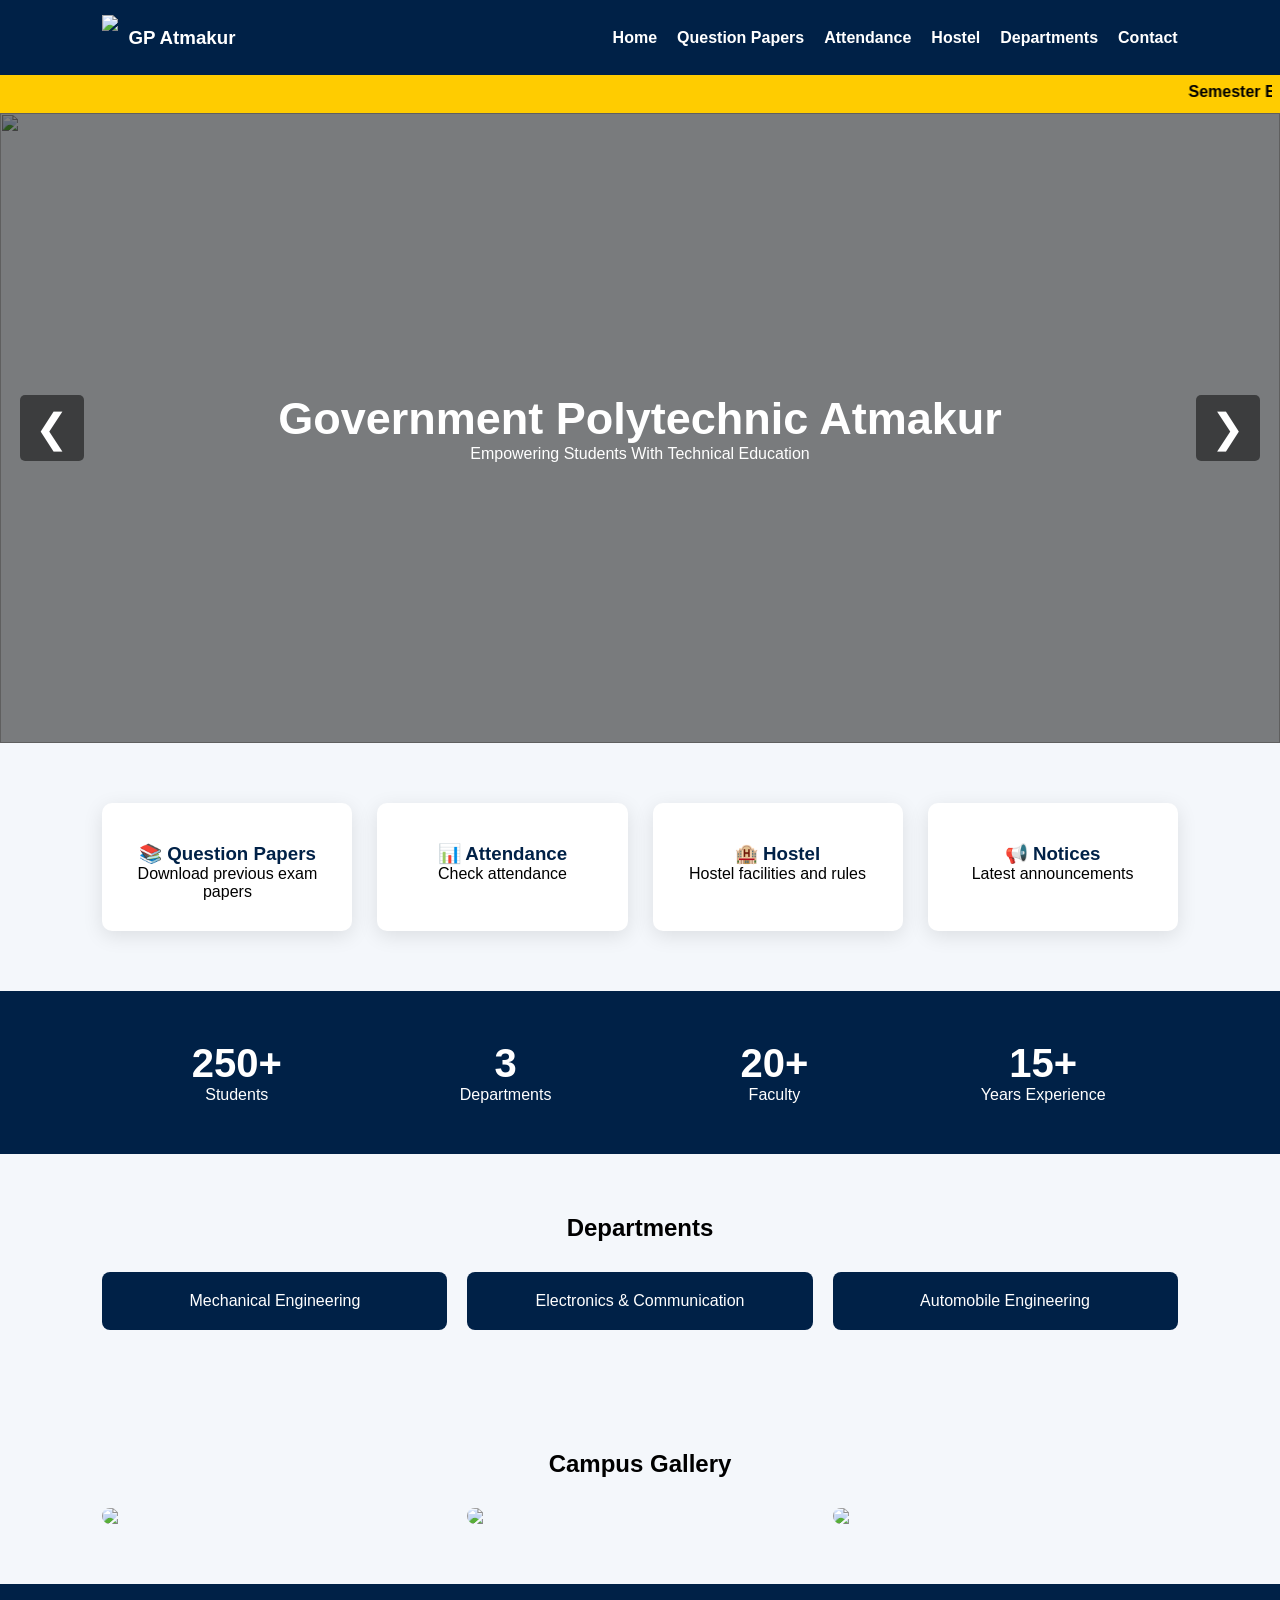
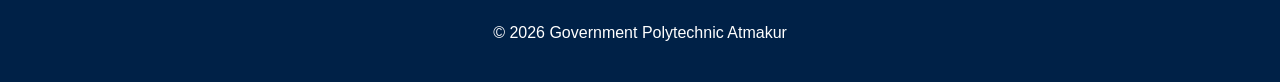
==== index.html @ b7f9ea3a "Update index.html" ====
<!DOCTYPE html>
<html lang="en">

<head>

<meta charset="UTF-8">
<meta name="viewport" content="width=device-width, initial-scale=1">

<title>Government Polytechnic Atmakur</title>

<style>

/* GLOBAL */

*{
margin:0;
padding:0;
box-sizing:border-box;
font-family:Arial;
}

body{
background:#f4f7fb;
}

/* HEADER */

header{
display:flex;
justify-content:space-between;
align-items:center;
padding:15px 8%;
background:#002147;
color:white;
}

.logo{
display:flex;
align-items:center;
gap:10px;
}

.logo img{
height:45px;
}

/* NAVIGATION */

nav{
display:flex;
gap:20px;
}

nav a{
color:white;
text-decoration:none;
font-weight:bold;
}

.menu-btn{
display:none;
font-size:25px;
cursor:pointer;
}

/* HERO SECTION */

.hero{
height:70vh;
background:url("https://drive.google.com/thumbnail?id=1NccmXEnCtZ9RWx8AcUL-6VL-9QDOipiY&sz=w2000") center/cover no-repeat;
display:flex;
align-items:center;
justify-content:center;
text-align:center;
color:white;
position:relative;
}

/* IMAGE SLIDER */

.slider{
position:absolute;
top:0;
left:0;
width:100%;
height:100%;
}

.slide{
position:absolute;
width:100%;
height:100%;
display:none;
}

.slide img{
width:100%;
height:100%;
object-fit:cover;
}

.slide.active{
display:block;
}

/* DARK OVERLAY */

.hero::after{
content:"";
position:absolute;
top:0;
left:0;
width:100%;
height:100%;
background:rgba(0,0,0,0.5);
}

/* HERO TEXT */

.hero-text{
position:relative;
z-index:2;
}

.hero h1{
font-size:45px;
}

/* ARROWS */

.arrow{
position:absolute;
top:50%;
transform:translateY(-50%);
font-size:40px;
color:white;
background:rgba(0,0,0,0.5);
padding:10px 15px;
cursor:pointer;
z-index:3;
border-radius:5px;
}

.arrow:hover{
background:rgba(0,0,0,0.8);
}

.arrow.left{
left:20px;
}

.arrow.right{
right:20px;
}

/* NOTICE BAR */

.notice-bar{
background:#ffcc00;
padding:8px;
}

.notice-bar marquee{
font-weight:bold;
}

/* SERVICES */

.services{
padding:60px 8%;
display:grid;
grid-template-columns:repeat(auto-fit,minmax(220px,1fr));
gap:25px;
}

.card{
background:white;
padding:30px;
border-radius:10px;
box-shadow:0 5px 20px rgba(0,0,0,0.1);
text-align:center;
cursor:pointer;
transition:0.3s;
}

.card:hover{
transform:translateY(-10px);
}

.card h3{
margin-top:10px;
color:#002147;
}

/* STATS */

.stats{
background:#002147;
color:white;
padding:50px 8%;
display:grid;
grid-template-columns:repeat(auto-fit,minmax(150px,1fr));
text-align:center;
}

.stat h2{
font-size:40px;
}

/* DEPARTMENTS */

.departments{
padding:60px 8%;
text-align:center;
}

.dept-grid{
margin-top:30px;
display:grid;
grid-template-columns:repeat(auto-fit,minmax(200px,1fr));
gap:20px;
}

.dept{
background:#002147;
color:white;
padding:20px;
border-radius:8px;
}

/* GALLERY */

.gallery{
padding:60px 8%;
text-align:center;
}

.gallery-grid{
margin-top:30px;
display:grid;
grid-template-columns:repeat(auto-fit,minmax(200px,1fr));
gap:20px;
}

.gallery-grid img{
width:100%;
border-radius:8px;
}

/* FOOTER */

footer{
background:#002147;
color:white;
text-align:center;
padding:40px 8%;
}

/* MOBILE */

@media(max-width:768px){

nav{
display:none;
flex-direction:column;
background:#002147;
position:absolute;
top:70px;
right:0;
width:200px;
padding:20px;
}

nav.active{
display:flex;
}

.menu-btn{
display:block;
}

.hero h1{
font-size:30px;
}

}
@media(max-width:768px){

.hero{
height:45vh;
background-size:cover;
background-position:center;
}

.hero h1{
font-size:22px;
}

}
</style>

</head>

<body>

<header>

<div class="logo">
<img src="https://drive.google.com/thumbnail?id=1XpsQdnkgN60zUSlCZ5bRyR4ZQXGZup5Y&sz=w2000">
<h3>GP Atmakur</h3>
</div>

<div class="menu-btn" onclick="toggleMenu()">☰</div>

<nav id="menu">
<a href="index.html">Home</a>
<a href="questionpapers.html">Question Papers</a>
<a href="attendance.html">Attendance</a>
<a href="hostel.html">Hostel</a>
<a href="#">Departments</a>
<a href="#">Contact</a>
</nav>

</header>

<div class="notice-bar">
<marquee>
Semester Examination Notification | Hostel Admission Open | College Reopening Soon
</marquee>
</div>

<section class="hero">

<div class="slider">

<div class="slide active">
<img src="https://drive.google.com/thumbnail?id=1NccmXEnCtZ9RWx8AcUL-6VL-9QDOipiY&sz=w2000">
</div>

<div class="slide">
<img src="https://drive.google.com/thumbnail?id=1LpIf6xhKmLPMysT_Ta8yM11pAKTHtukX&sz=w2000">
</div>

<div class="slide">
<img src="https://drive.google.com/thumbnail?id=1-S0BwQfC0uvGW9pa08_oO1G71-cNYhuH&sz=w2000">
</div>

</div>

<div class="arrow left" onclick="prevSlide()">❮</div>
<div class="arrow right" onclick="nextSlide()">❯</div>

<div class="hero-text">
<h1>Government Polytechnic Atmakur</h1>
<p>Empowering Students With Technical Education</p>
</div>

</section>

<section class="services">

<div class="card" onclick="location.href='questionpapers.html'">
<h3>📚 Question Papers</h3>
<p>Download previous exam papers</p>
</div>

<div class="card" onclick="location.href='attendance.html'">
<h3>📊 Attendance</h3>
<p>Check attendance</p>
</div>

<div class="card" onclick="location.href='hostel.html'">
<h3>🏨 Hostel</h3>
<p>Hostel facilities and rules</p>
</div>

<div class="card">
<h3>📢 Notices</h3>
<p>Latest announcements</p>
</div>

</section>

<section class="stats">

<div class="stat">
<h2>250+</h2>
<p>Students</p>
</div>

<div class="stat">
<h2>3</h2>
<p>Departments</p>
</div>

<div class="stat">
<h2>20+</h2>
<p>Faculty</p>
</div>

<div class="stat">
<h2>15+</h2>
<p>Years Experience</p>
</div>

</section>

<section class="departments">

<h2>Departments</h2>

<div class="dept-grid">
<div class="dept">Mechanical Engineering</div>
<div class="dept">Electronics & Communication</div>
<div class="dept">Automobile Engineering</div>
</div>

</section>

<section class="gallery">

<h2>Campus Gallery</h2>

<div class="gallery-grid">
<img src="https://drive.google.com/thumbnail?id=1NccmXEnCtZ9RWx8AcUL-6VL-9QDOipiY&sz=w1000">
<img src="https://drive.google.com/thumbnail?id=1LpIf6xhKmLPMysT_Ta8yM11pAKTHtukX&sz=w1000">
<img src="https://drive.google.com/thumbnail?id=1-S0BwQfC0uvGW9pa08_oO1G71-cNYhuH&sz=w1000">
</div>

</section>

<footer>
<p>© 2026 Government Polytechnic Atmakur</p>
</footer>

<script>

function toggleMenu(){
document.getElementById("menu").classList.toggle("active");
}

let slideIndex = 0;
let slides = document.querySelectorAll(".slide");

function showSlide(n){
slides.forEach(slide => slide.classList.remove("active"));
slides[n].classList.add("active");
}

function nextSlide(){
slideIndex++;
if(slideIndex >= slides.length){
slideIndex = 0;
}
showSlide(slideIndex);
}

function prevSlide(){
slideIndex--;
if(slideIndex < 0){
slideIndex = slides.length - 1;
}
showSlide(slideIndex);
}

</script>

</body>
</html>
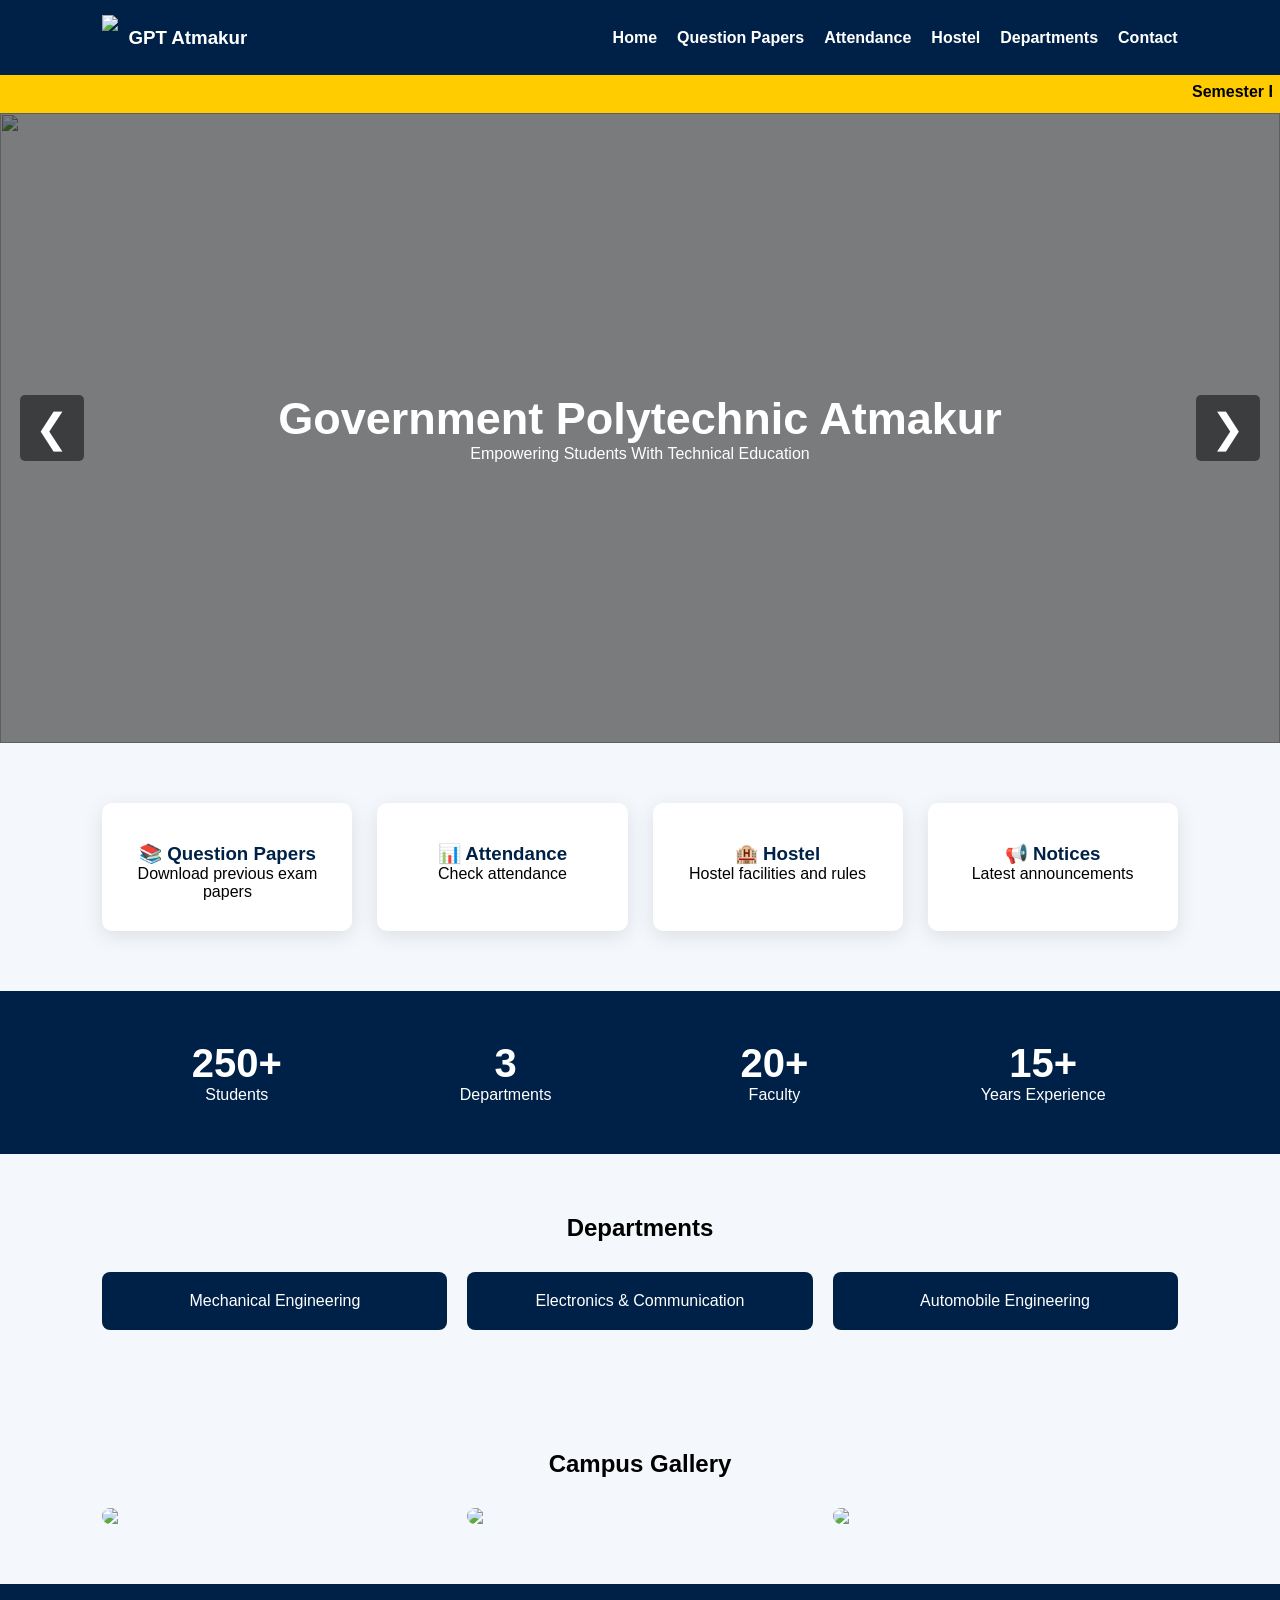
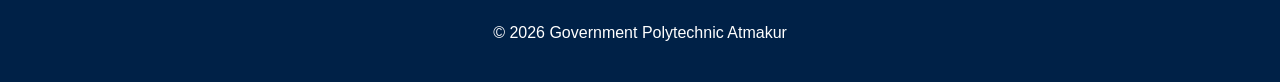
==== commit 2b94a152: "Update index.html" ====
--- a/index.html
+++ b/index.html
@@ -307,7 +307,7 @@
 
 <div class="logo">
 <img src="https://drive.google.com/thumbnail?id=1XpsQdnkgN60zUSlCZ5bRyR4ZQXGZup5Y&sz=w2000">
-<h3>GP Atmakur</h3>
+<h3>GPT Atmakur</h3>
 </div>
 
 <div class="menu-btn" onclick="toggleMenu()">☰</div>
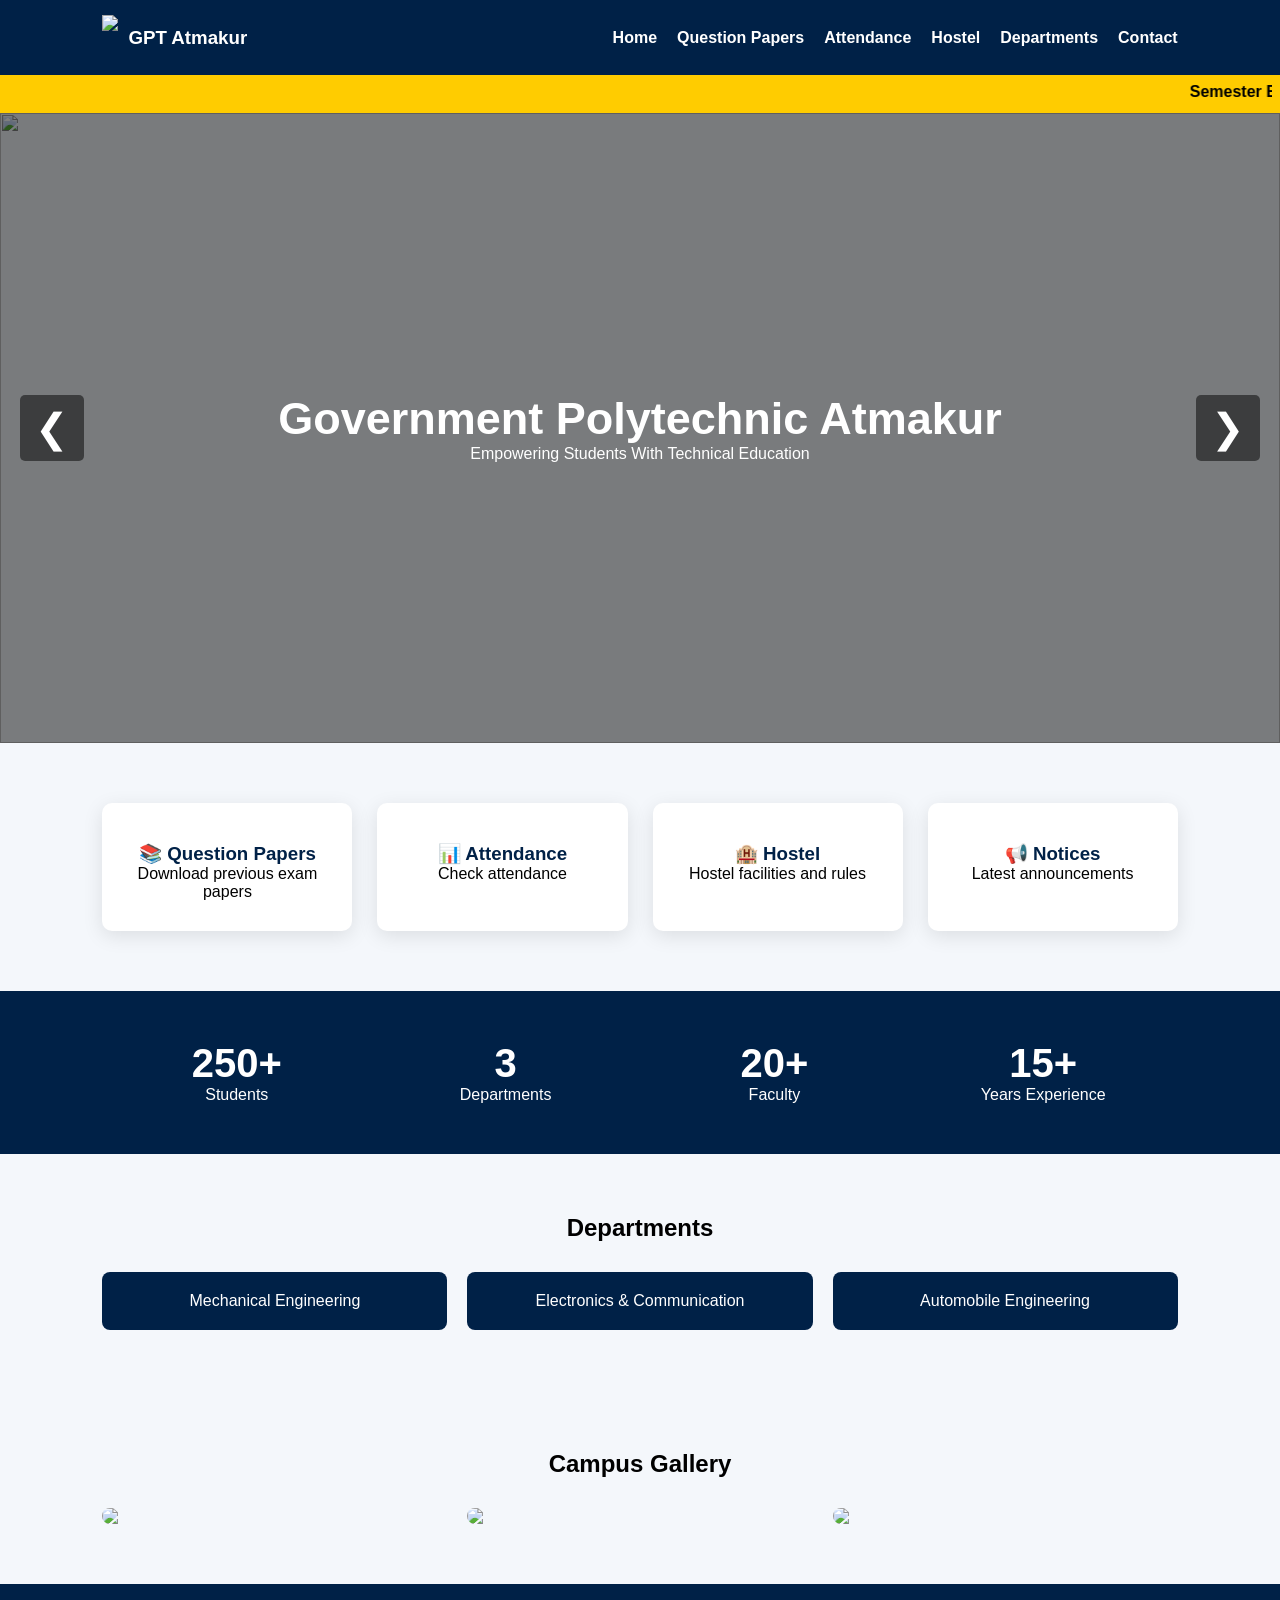
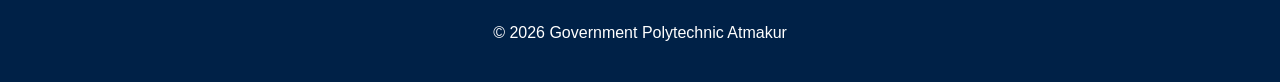
==== commit 694a758d: "Update index.html" ====
--- a/index.html
+++ b/index.html
@@ -283,6 +283,21 @@
 font-size:30px;
 }
 
+/* SMALLER ARROWS FOR MOBILE */
+
+.arrow{
+font-size:24px;
+padding:6px 10px;
+}
+
+.arrow.left{
+left:10px;
+}
+
+.arrow.right{
+right:10px;
+}
+
 }
 @media(max-width:768px){
 
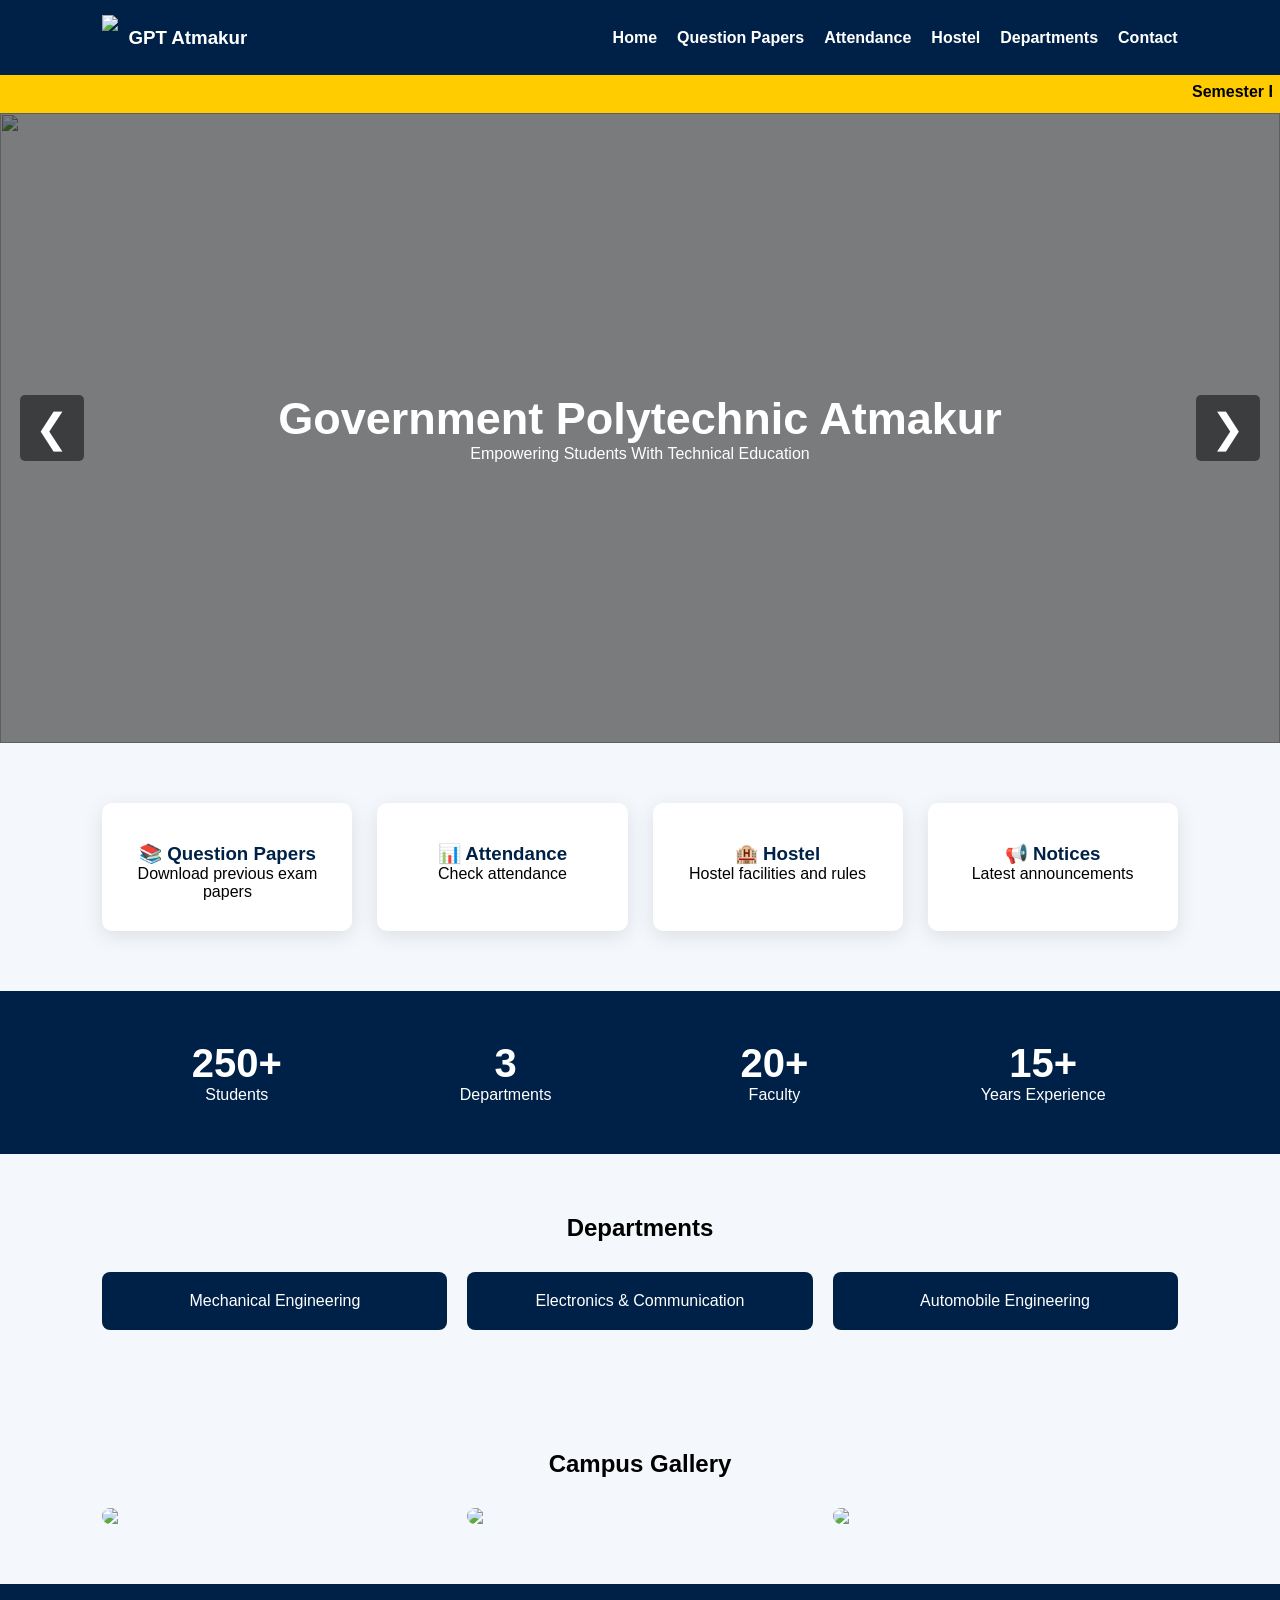
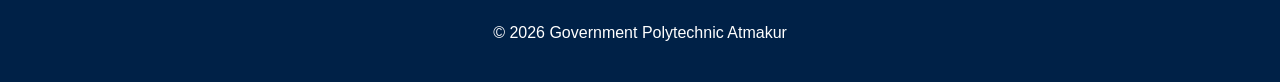
==== commit a2371f51: "Update index.html" ====
--- a/index.html
+++ b/index.html
@@ -32,6 +32,8 @@
 padding:15px 8%;
 background:#002147;
 color:white;
+position:relative;
+z-index:1000;
 }
 
 .logo{
@@ -269,6 +271,7 @@
 right:0;
 width:200px;
 padding:20px;
+  z-index:999;
 }
 
 nav.active{
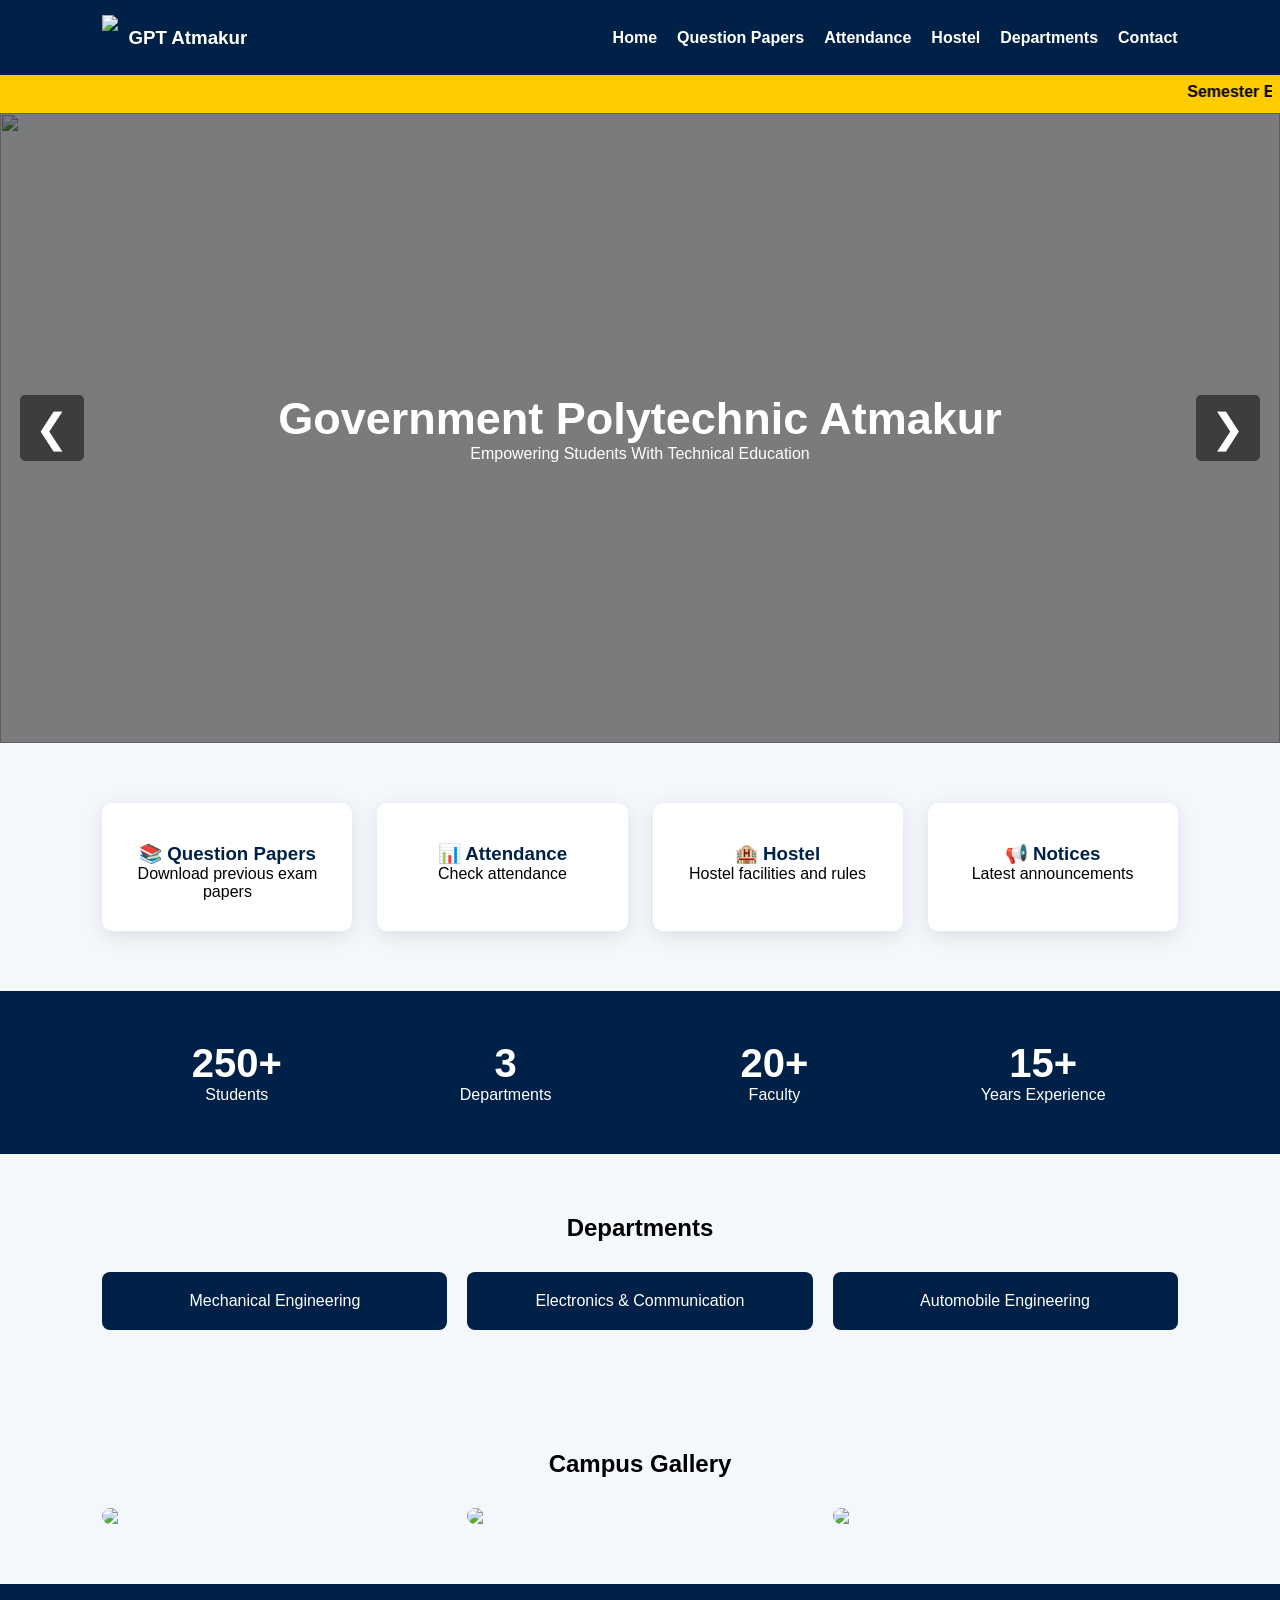
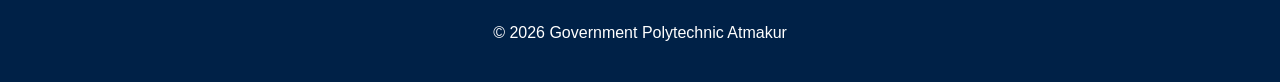
==== commit b4e296bf: "Update index.html" ====
--- a/index.html
+++ b/index.html
@@ -354,9 +354,9 @@
 <div class="slide active">
 <img src="https://drive.google.com/thumbnail?id=1NccmXEnCtZ9RWx8AcUL-6VL-9QDOipiY&sz=w2000">
 </div>
-
+  
 <div class="slide">
-<img src="https://drive.google.com/thumbnail?id=1LpIf6xhKmLPMysT_Ta8yM11pAKTHtukX&sz=w2000">
+<img src="https://drive.google.com/thumbnail?id=19KseOKWQmmSWU2jP-0FlM8f7xUh6Vsyl&sz=w2000">
 </div>
 
 <div class="slide">
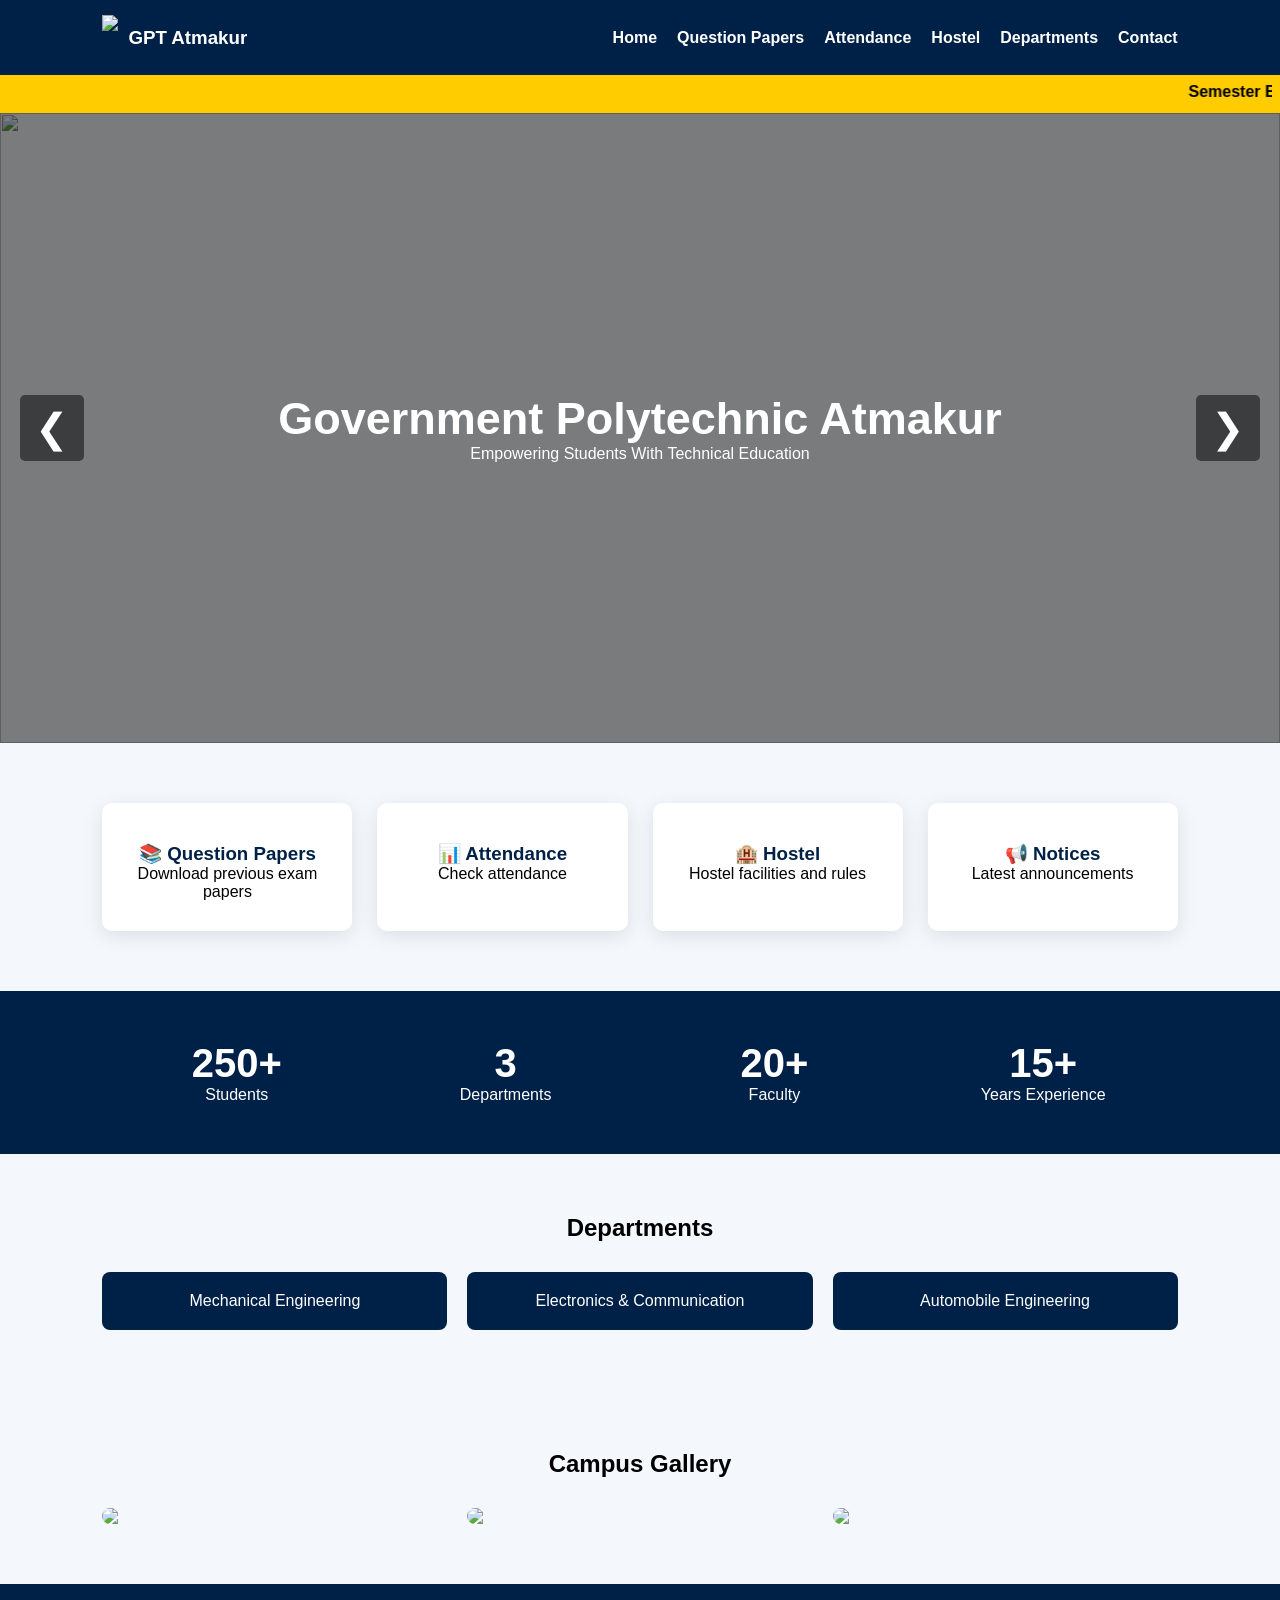
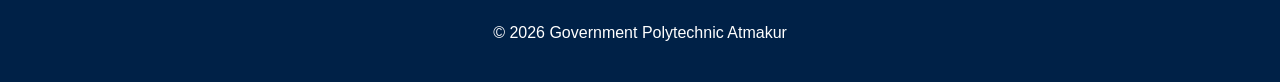
==== commit e074cd18: "Update index.html" ====
--- a/index.html
+++ b/index.html
@@ -335,7 +335,7 @@
 <a href="questionpapers.html">Question Papers</a>
 <a href="attendance.html">Attendance</a>
 <a href="hostel.html">Hostel</a>
-<a href="#">Departments</a>
+<a href="departments.html">Departments</a>
 <a href="#">Contact</a>
 </nav>
 
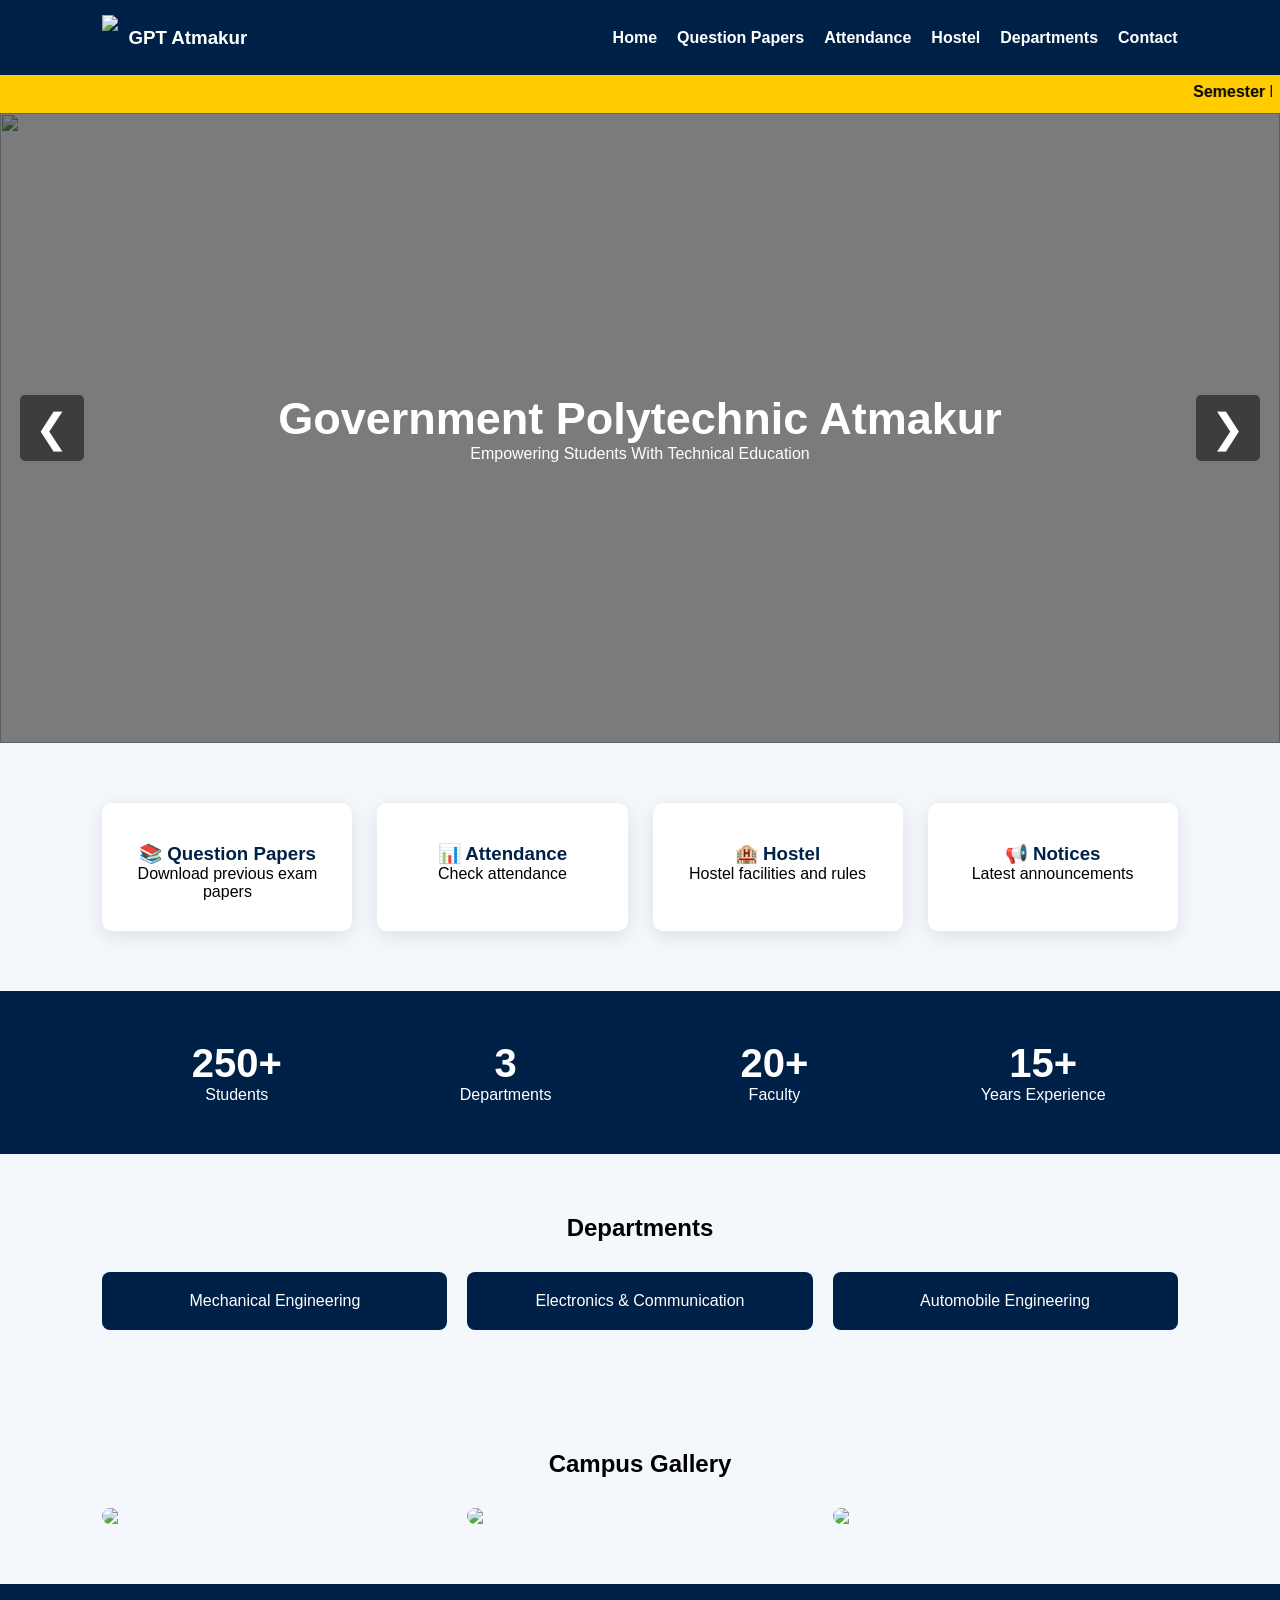
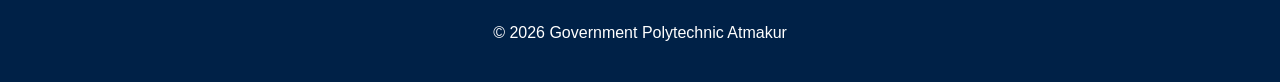
==== commit 7df8bcab: "Update index.html" ====
--- a/index.html
+++ b/index.html
@@ -336,7 +336,7 @@
 <a href="attendance.html">Attendance</a>
 <a href="hostel.html">Hostel</a>
 <a href="departments.html">Departments</a>
-<a href="#">Contact</a>
+<a href="contact.html">Contact</a>
 </nav>
 
 </header>
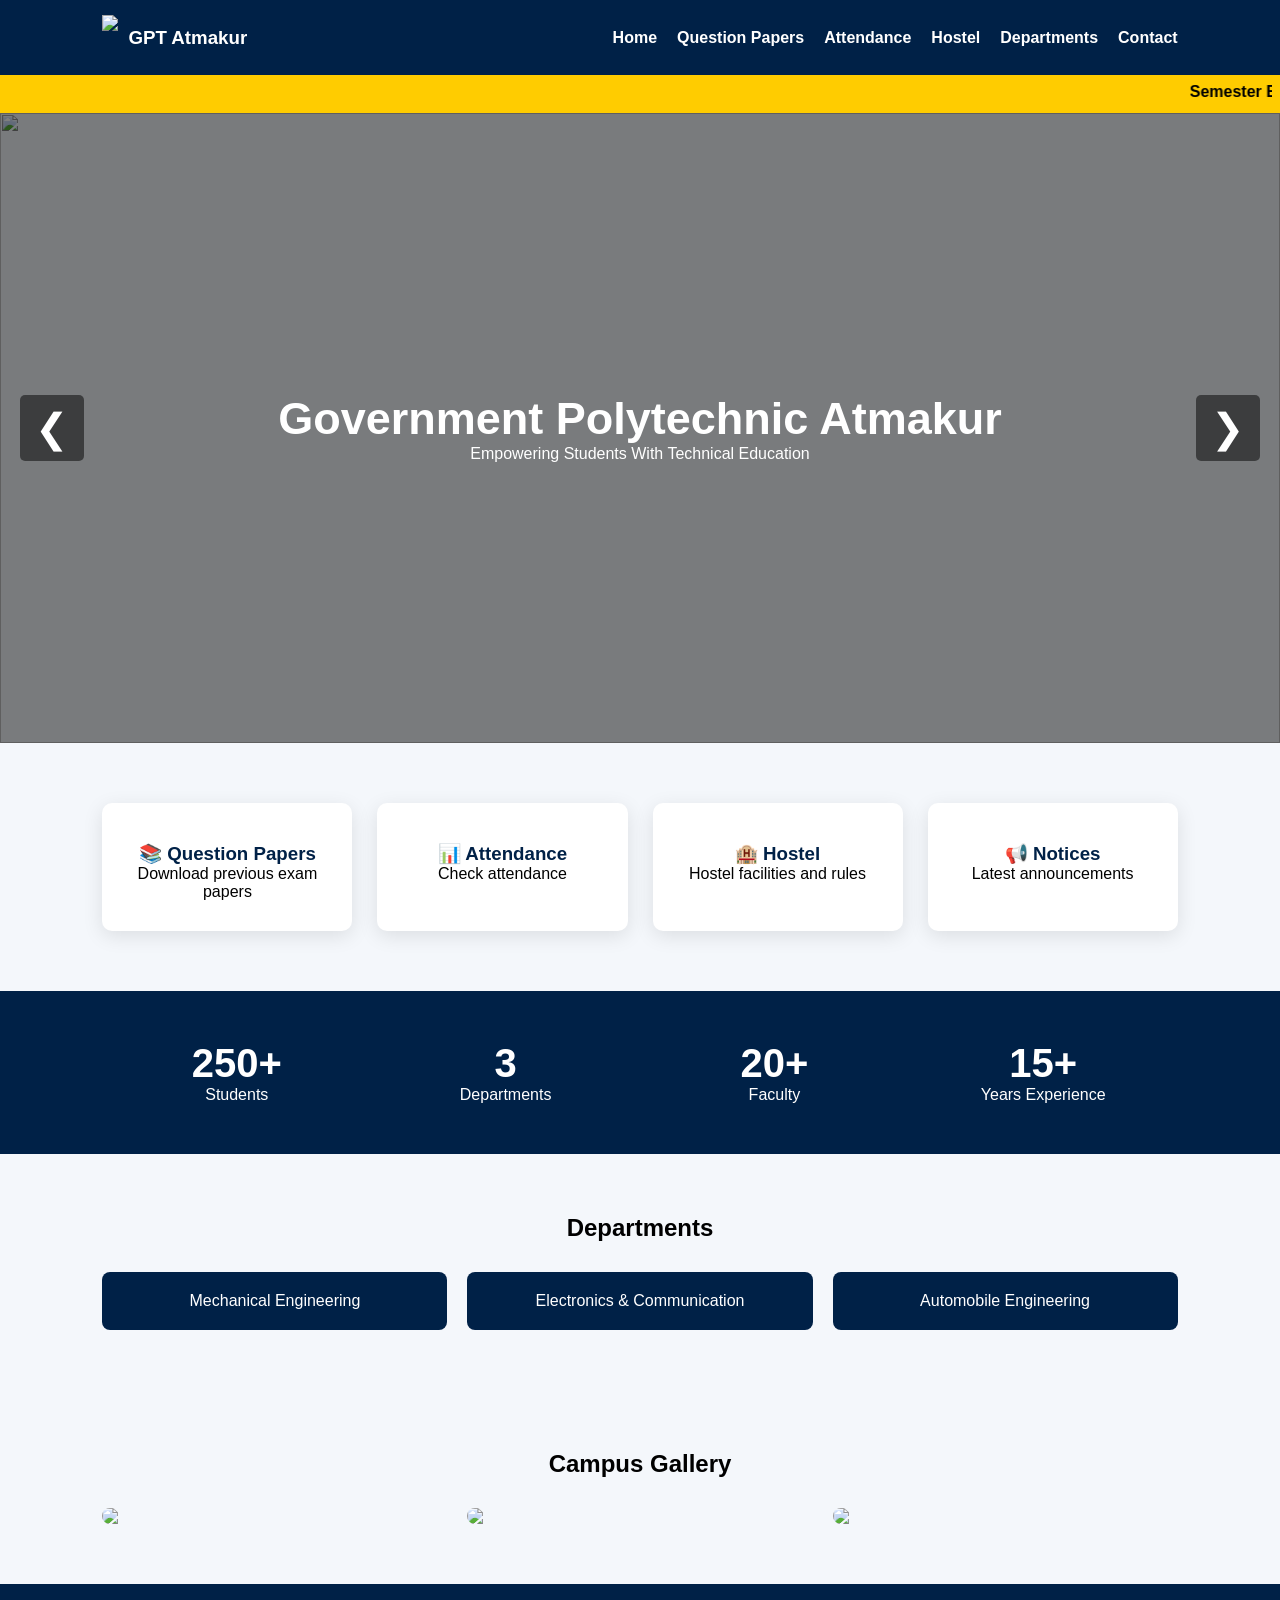
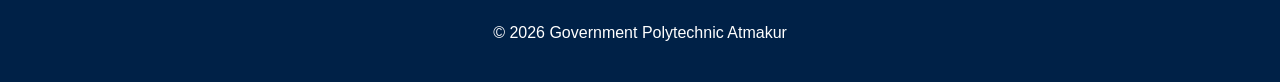
==== commit 2e280915: "Update index.html" ====
--- a/index.html
+++ b/index.html
@@ -359,10 +359,6 @@
 <img src="https://drive.google.com/thumbnail?id=19KseOKWQmmSWU2jP-0FlM8f7xUh6Vsyl&sz=w2000">
 </div>
 
-<div class="slide">
-<img src="https://drive.google.com/thumbnail?id=1-S0BwQfC0uvGW9pa08_oO1G71-cNYhuH&sz=w2000">
-</div>
-
 </div>
 
 <div class="arrow left" onclick="prevSlide()">❮</div>
